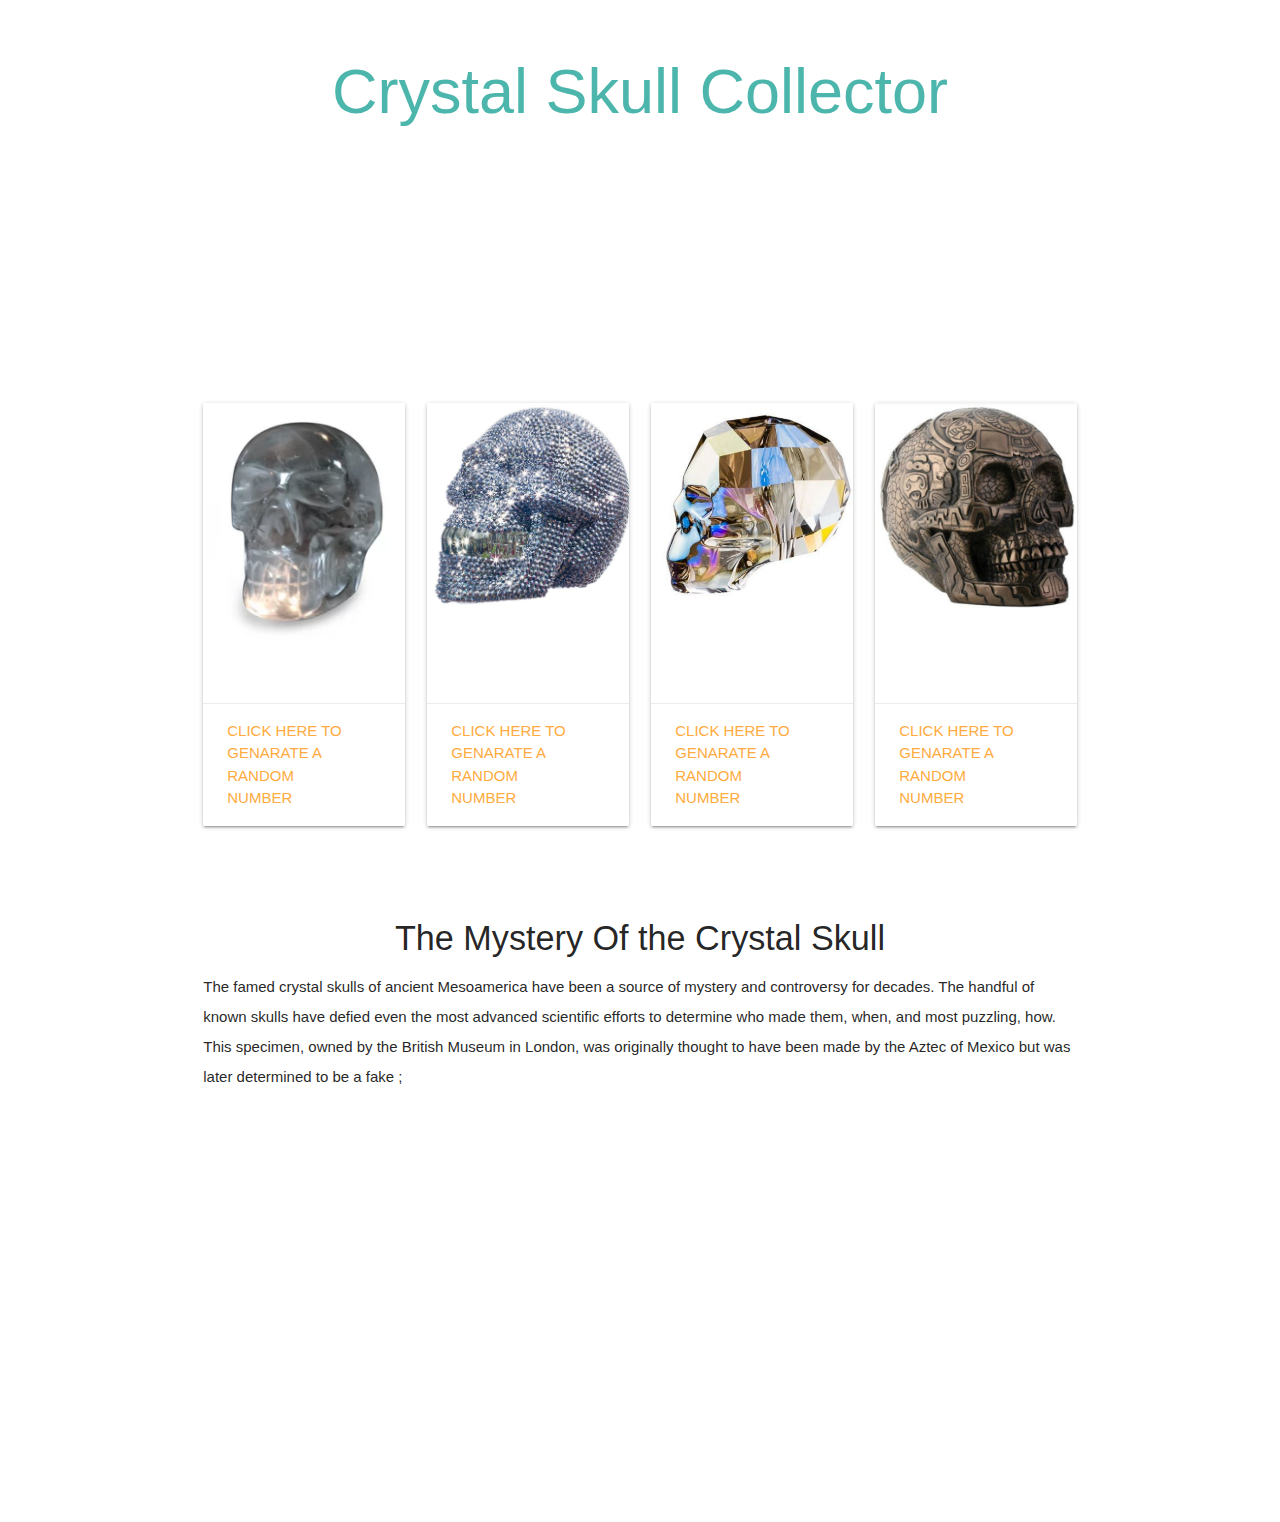
==== index.html @ c77c65ae "moved to folders" ====
<!-- ... -->


    <!DOCTYPE html>
    <html lang="en">
      <head>
        <meta charset="utf-8">
        <meta http-equiv="X-UA-Compatible" content="IE=edge">
        <meta name="viewport" content="width=device-width, initial-scale=1">
        <title>Hang Man Game </title>

        <!-- All the libraries and their tags -->
        <!-- Custom -->
        <link href="assets/css/style.css" rel="stylesheet">
        <!-- CSS Reset -->
        <link href="assets/css/reset.css" rel="stylesheet">

        <!-- CSS  -->
        <link href="https://fonts.googleapis.com/icon?family=Material+Icons" rel="stylesheet">
        <link href="assets/css/materialize.css" type="text/css" rel="stylesheet" media="screen,projection"/>
        <link href="assets/css/style.css" type="text/css" rel="stylesheet" media="screen,projection"/>  
         
        <!-- Bootstrap -->
        <link href="https://stackpath.bootstrapcdn.com/bootstrap/4.1.1/css/bootstrap.min.css" rel="stylesheet" integrity="sha384-WskhaSGFgHYWDcbwN70/dfYBj47jz9qbsMId/iRN3ewGhXQFZCSftd1LZCfmhktB" crossorigin="anonymous">
       
        <!-- Font Awesome Fonts -->
        <link rel="stylesheet" href="https://use.fontawesome.com/releases/v5.0.13/css/all.css" integrity="sha384-DNOHZ68U8hZfKXOrtjWvjxusGo9WQnrNx2sqG0tfsghAvtVlRW3tvkXWZh58N9jp" crossorigin="anonymous">
        <!-- Google fonts-->
        <link href="https://fonts.googleapis.com/css?family=Indie+Flower" rel="stylesheet">
    
      </head>
      <body>


            <div id="index-banner" class="parallax-container">
                <div class="section no-pad-bot">
                  <div class="container">
                    <br><br>
                    <h1 class="header center teal-text text-lighten-2">Crystal Skull Collector </h1>
                    <div class="row center">
                      <div class="header col s12 light">
            
            
                      <h3>
            
                        The mystery surrounding the origin of crystal skulls has drawn supernatural speculation.
            
                        
                      </h3>
            
                      <h6>Many believe these skulls were carved thousands or even tens of thousands of years ago by an ancient Mesoamerican civilization. 
                        Others think they may be relics from the legendary island of Atlantis or proof that extraterrestrials visited the Aztec sometime before the Spanish conquest.</h6>
            
                      </div>
                    </div>
            
                    <br><br>
            
                  </div>
                </div>
                <div class="parallax"><img src="assets/images/background4.jpg" alt="Unsplashed background img 1"></div>
              </div>
            
            
              <div class="container">
                <div class="section">
            
                  <!--   Icon Section   -->
                  <div class="row">
                    <div class="col s12 m3">
                        
                              <div class="card">
                                <div class="card-image">
                                  <img src="assets/images/S1.jpg">
                                  <span class="card-title"> </span>
                                </div>
                              
                                <div class="card-action">
                                  <a href="#">click here to genarate a random number</a>
                                </div>
                              </div>
            
            
                    </div>
            
                    <div class="col s12 m3">
                        
                        <div class="card">
                          <div class="card-image">
                            <img src="assets/images/S2.jpg">
                            <span class="card-title"></span>
                          </div>
                  
                          <div class="card-action">
                            <a href="#">click here to genarate a random number</a>
                          </div>
                        </div>
            
            
              </div>
            
              <div class="col s12 m3">
                        
                  <div class="card">
                    <div class="card-image">
                      <img src="assets/images/S3.jpg">
                      <span class="card-title"> </span>
                    </div>
              
                    <div class="card-action">
                      <a href="#">click here to genarate a random number</a>
                    </div>
                  </div>
            
            
            </div>
            
            
            
            <div class="col s12 m3">
                        
                <div class="card">
                  <div class="card-image">
                    <img src="assets/images/S4.jpg">
                    <span class="card-title">  </span>
                  </div>
            
                  <div class="card-action">
                    <a href="#">click here to genarate a random number</a>
                  </div>
                </div>
            
            
            </div>
            
            
                  </div>
            
                </div>
              </div>
            
            
            
            
              <div class="container">
                <div class="section">
            
                  <div class="row">
                    <div class="col s12 center">
                      <h3><i class="mdi-content-send brown-text"></i></h3>
                      <h4>The Mystery Of the Crystal Skull </h4>
                      <p class="left-align light">The famed crystal skulls of ancient Mesoamerica have been a source of mystery and controversy for decades. 
                        The handful of known skulls have defied even the most advanced scientific efforts to determine who made them, when, and most puzzling, how. 
                        This specimen, owned by the British Museum in London, was originally thought to have been made by the Aztec of Mexico but was later determined to be a fake ;</p>
                    </div>
                  </div>
            
                </div>
              </div>
            
            
              <div class="parallax-container valign-wrapper">
                <div class="section no-pad-bot">
                  <div class="container">
                    <div class="row center">
                      <h5 class="header col s12 light">The search for answers continues.....</h5>
                    </div>
                  </div>
                </div>
                <div class="parallax"><img src="assets/images/background3.jpg" alt="Unsplashed background img 3"></div>
              </div>
            
  
  
    











    
         <!-- jQuery CDN 3.3.1 -->
        <script src="https://code.jquery.com/jquery-3.3.1.js" integrity="sha256-2Kok7MbOyxpgUVvAk/HJ2jigOSYS2auK4Pfzbm7uH60=" crossorigin="anonymous"></script>     
        <script src='assets/javascript/game.js'></script>
        <!--  Scripts-->
        <script src="assets/javascript/materialize.js"></script>
        <script src="assets/javascript/init.js"></script>

      </body>
    </html>
---- assets/css/style.css ----
/* Custom Stylesheet */
/**
 * Use this file to override Materialize files so you can update
 * the core Materialize files in the future
 *
 * Made By MaterializeCSS.com
 */



 nav ul a,
 nav .brand-logo {
   color: #444;
 }
 
 p {
   line-height: 2rem;
 }
 
 .sidenav-trigger {
   color: #26a69a;
 }
 
 .parallax-container {
   min-height: 380px;
   line-height: 0;
   height: auto;
   color: rgba(255,255,255,.9);
 }
   .parallax-container .section {
     width: 100%;
   }
 
 @media only screen and (max-width : 992px) {
   .parallax-container .section {
     position: absolute;
     top: 40%;
   }
   #index-banner .section {
     top: 10%;
   }
 }
 
 @media only screen and (max-width : 600px) {
   #index-banner .section {
     top: 0;
   }
 }
 
 .icon-block {
   padding: 0 15px;
 }
 .icon-block .material-icons {
   font-size: inherit;
 }
 
 footer.page-footer {
   margin: 0;
 }
 
 /* Adding CSS to make sure all image are of same size */
 
 .card-image {
 
  height: 300px;
   
 }
---- assets/css/style.css ----
/* Custom Stylesheet */
/**
 * Use this file to override Materialize files so you can update
 * the core Materialize files in the future
 *
 * Made By MaterializeCSS.com
 */



 nav ul a,
 nav .brand-logo {
   color: #444;
 }
 
 p {
   line-height: 2rem;
 }
 
 .sidenav-trigger {
   color: #26a69a;
 }
 
 .parallax-container {
   min-height: 380px;
   line-height: 0;
   height: auto;
   color: rgba(255,255,255,.9);
 }
   .parallax-container .section {
     width: 100%;
   }
 
 @media only screen and (max-width : 992px) {
   .parallax-container .section {
     position: absolute;
     top: 40%;
   }
   #index-banner .section {
     top: 10%;
   }
 }
 
 @media only screen and (max-width : 600px) {
   #index-banner .section {
     top: 0;
   }
 }
 
 .icon-block {
   padding: 0 15px;
 }
 .icon-block .material-icons {
   font-size: inherit;
 }
 
 footer.page-footer {
   margin: 0;
 }
 
 /* Adding CSS to make sure all image are of same size */
 
 .card-image {
 
  height: 300px;
   
 }
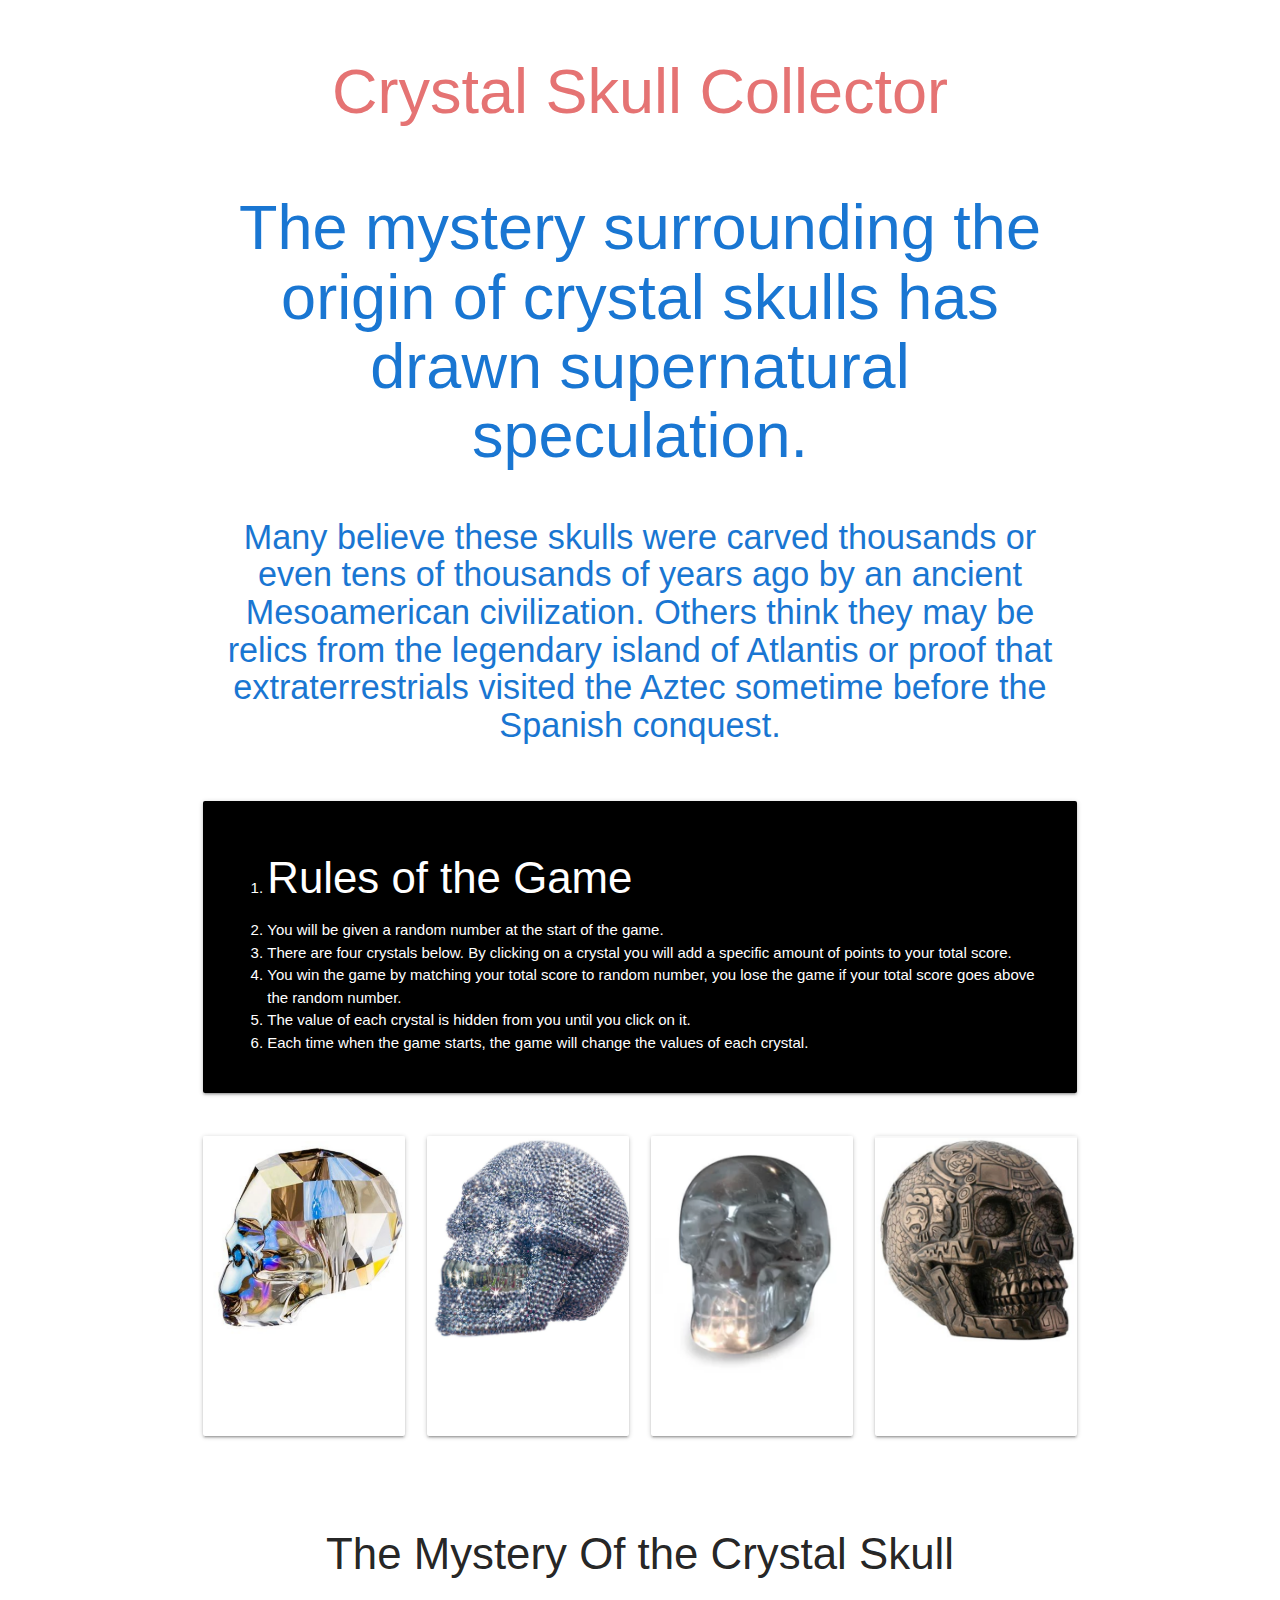
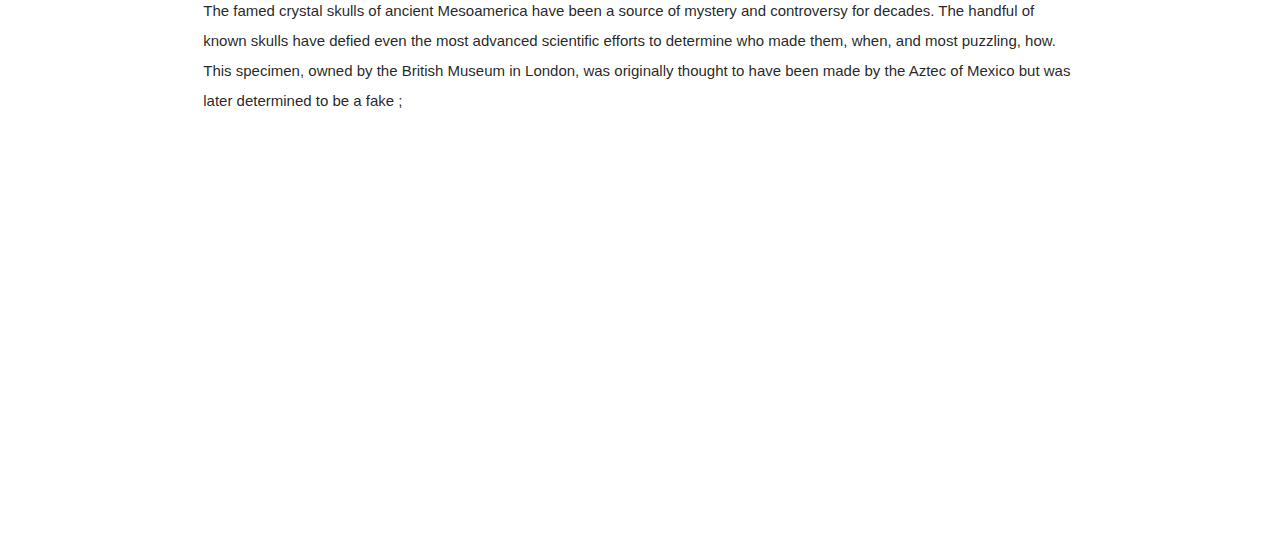
==== commit 43c506fc: "commit" ====
--- a/index.html
+++ b/index.html
@@ -7,7 +7,7 @@
         <meta charset="utf-8">
         <meta http-equiv="X-UA-Compatible" content="IE=edge">
         <meta name="viewport" content="width=device-width, initial-scale=1">
-        <title>Hang Man Game </title>
+        <title>Crystal Collector Game </title>
 
         <!-- All the libraries and their tags -->
         <!-- Custom -->
@@ -36,20 +36,23 @@
                 <div class="section no-pad-bot">
                   <div class="container">
                     <br><br>
-                    <h1 class="header center teal-text text-lighten-2">Crystal Skull Collector </h1>
+                    <h1 class="header center red-text text-lighten-2">Crystal Skull Collector </h1>
                     <div class="row center">
-                      <div class="header col s12 light">
-            
-            
-                      <h3>
+                      <div class="header col s12 blue-text text-darken-2">
+            
+            
+                      <h1>
             
                         The mystery surrounding the origin of crystal skulls has drawn supernatural speculation.
             
                         
-                      </h3>
-            
-                      <h6>Many believe these skulls were carved thousands or even tens of thousands of years ago by an ancient Mesoamerican civilization. 
-                        Others think they may be relics from the legendary island of Atlantis or proof that extraterrestrials visited the Aztec sometime before the Spanish conquest.</h6>
+                      </h1>
+
+                      <br><br>
+            
+                      <h4>Many believe these skulls were carved thousands or even tens of thousands of years ago by an ancient Mesoamerican civilization. 
+                        Others think they may be relics from the legendary island of Atlantis or proof that extraterrestrials visited the Aztec sometime before the Spanish conquest.
+                      </h4>
             
                       </div>
                     </div>
@@ -64,20 +67,52 @@
             
               <div class="container">
                 <div class="section">
-            
-                  <!--   Icon Section   -->
+
+
+                  <!-- Rules section -->
+
+                  <div class="row">
+
+                      <div class="col s12 m12">
+
+                          <div class="card-panel black">
+                              <span class="white-text">
+
+                                <ol>
+
+                                  <li><h3>Rules of the Game</h3></li>
+                                
+                                  <li>You will be given a random number at the start of the game.</li>
+
+                                  <li>There are four crystals below. By clicking on a crystal you will add a specific amount of points to your total score.</li>
+                                  
+                                  <li>You win the game by matching your total score to random number, you lose the game if your total score goes above the random number.</li>
+
+                                  
+                                  <li>The value of each crystal is hidden from you until you click on it.</li>
+                                  
+                                  <li>Each time when the game starts, the game will change the values of each crystal.</li>
+
+                                  </ol>
+
+                              </span>
+                            </div>
+
+                      </div>
+
+                  </div>
+            
+                  <!--   Crystal Class  Section   -->
                   <div class="row">
                     <div class="col s12 m3">
                         
                               <div class="card">
                                 <div class="card-image">
-                                  <img src="assets/images/S1.jpg">
+                                  <img src="assets/images/S3.jpg">
                                   <span class="card-title"> </span>
                                 </div>
                               
-                                <div class="card-action">
-                                  <a href="#">click here to genarate a random number</a>
-                                </div>
+                               
                               </div>
             
             
@@ -91,9 +126,7 @@
                             <span class="card-title"></span>
                           </div>
                   
-                          <div class="card-action">
-                            <a href="#">click here to genarate a random number</a>
-                          </div>
+                         
                         </div>
             
             
@@ -103,13 +136,11 @@
                         
                   <div class="card">
                     <div class="card-image">
-                      <img src="assets/images/S3.jpg">
+                      <img src="assets/images/S1.jpg">
                       <span class="card-title"> </span>
                     </div>
               
-                    <div class="card-action">
-                      <a href="#">click here to genarate a random number</a>
-                    </div>
+                    
                   </div>
             
             
@@ -125,9 +156,7 @@
                     <span class="card-title">  </span>
                   </div>
             
-                  <div class="card-action">
-                    <a href="#">click here to genarate a random number</a>
-                  </div>
+                 
                 </div>
             
             
@@ -136,8 +165,8 @@
             
                   </div>
             
-                </div>
-              </div>
+            </div>
+        </div>
             
             
             
@@ -148,7 +177,7 @@
                   <div class="row">
                     <div class="col s12 center">
                       <h3><i class="mdi-content-send brown-text"></i></h3>
-                      <h4>The Mystery Of the Crystal Skull </h4>
+                      <h3>The Mystery Of the Crystal Skull </h3>
                       <p class="left-align light">The famed crystal skulls of ancient Mesoamerica have been a source of mystery and controversy for decades. 
                         The handful of known skulls have defied even the most advanced scientific efforts to determine who made them, when, and most puzzling, how. 
                         This specimen, owned by the British Museum in London, was originally thought to have been made by the Aztec of Mexico but was later determined to be a fake ;</p>
--- a/assets/css/style.css
+++ b/assets/css/style.css
@@ -12,13 +12,17 @@
  nav .brand-logo {
    color: #444;
  }
- 
+ .card {
+
+  border: #444;
+ }
+
  p {
    line-height: 2rem;
  }
  
  .sidenav-trigger {
-   color: #26a69a;
+   color: #ff3300;
  }
  
  .parallax-container {
--- a/assets/css/style.css
+++ b/assets/css/style.css
@@ -12,13 +12,17 @@
  nav .brand-logo {
    color: #444;
  }
- 
+ .card {
+
+  border: #444;
+ }
+
  p {
    line-height: 2rem;
  }
  
  .sidenav-trigger {
-   color: #26a69a;
+   color: #ff3300;
  }
  
  .parallax-container {
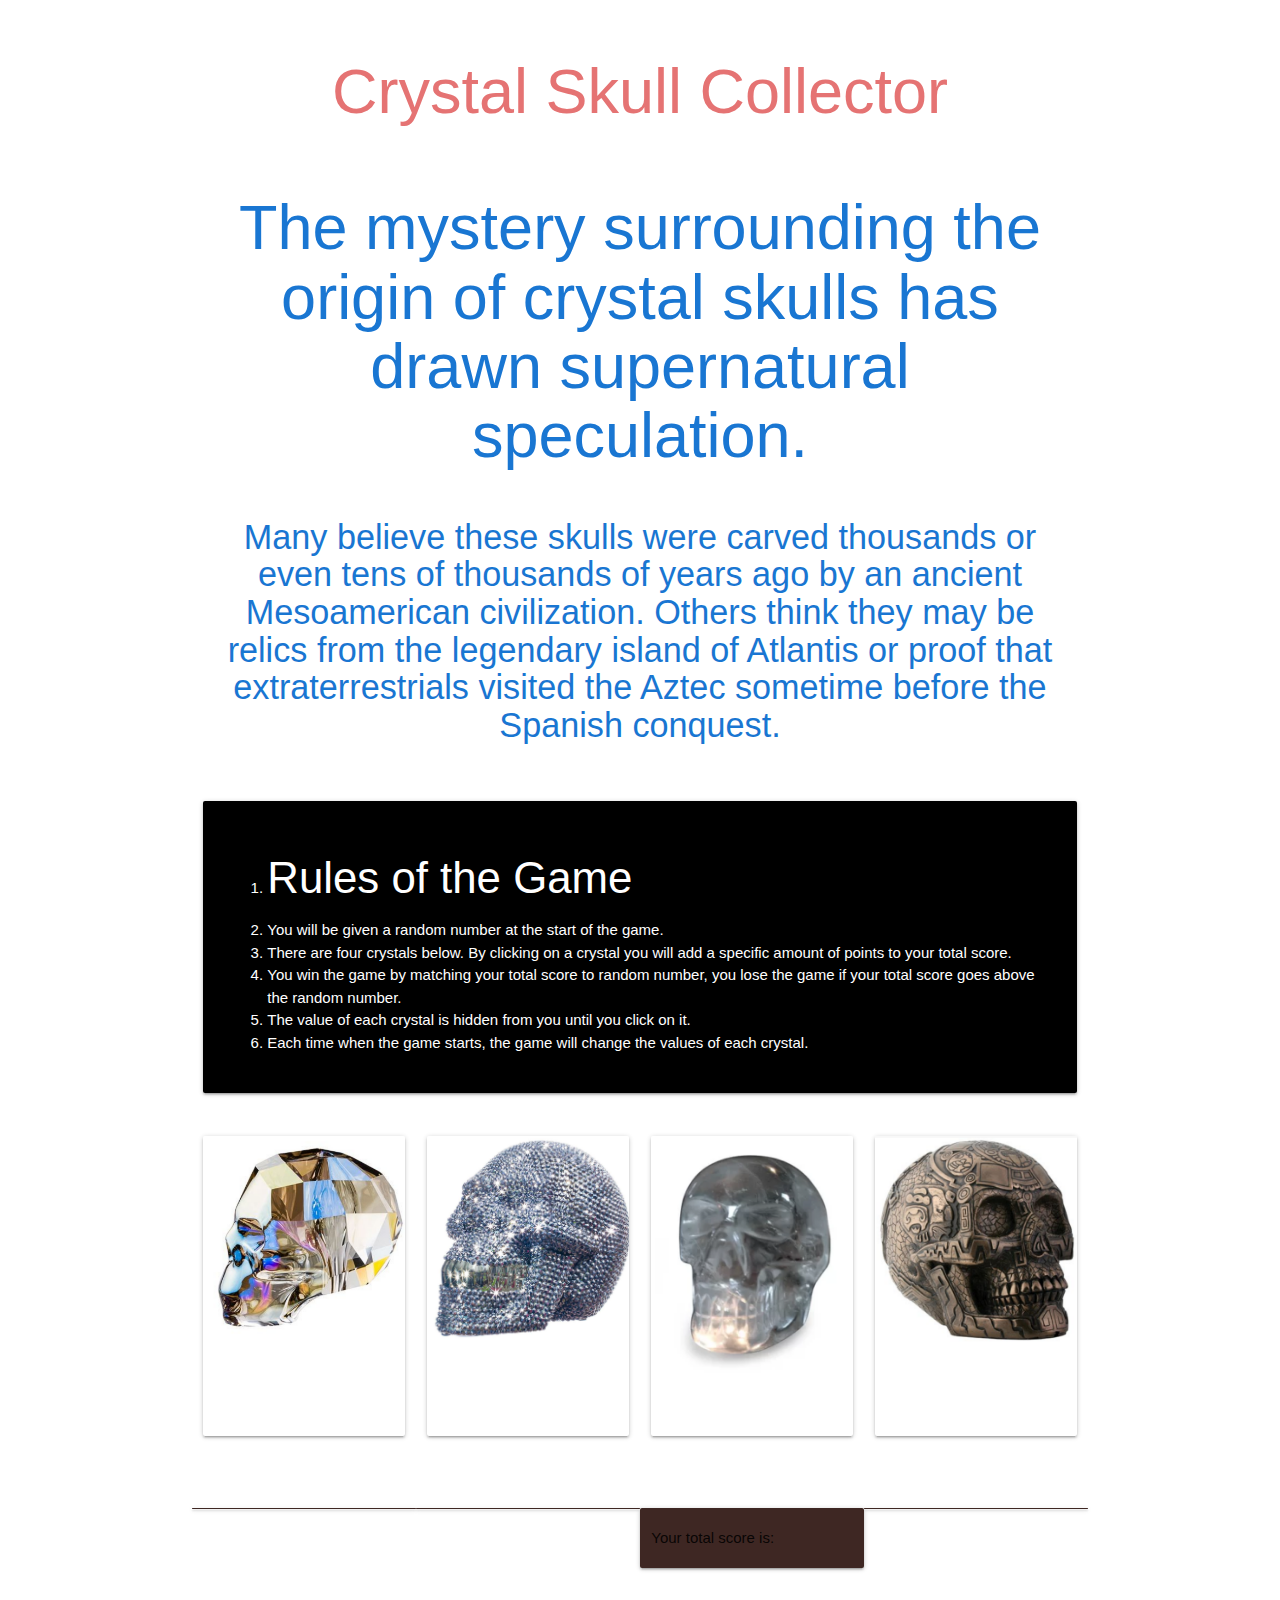
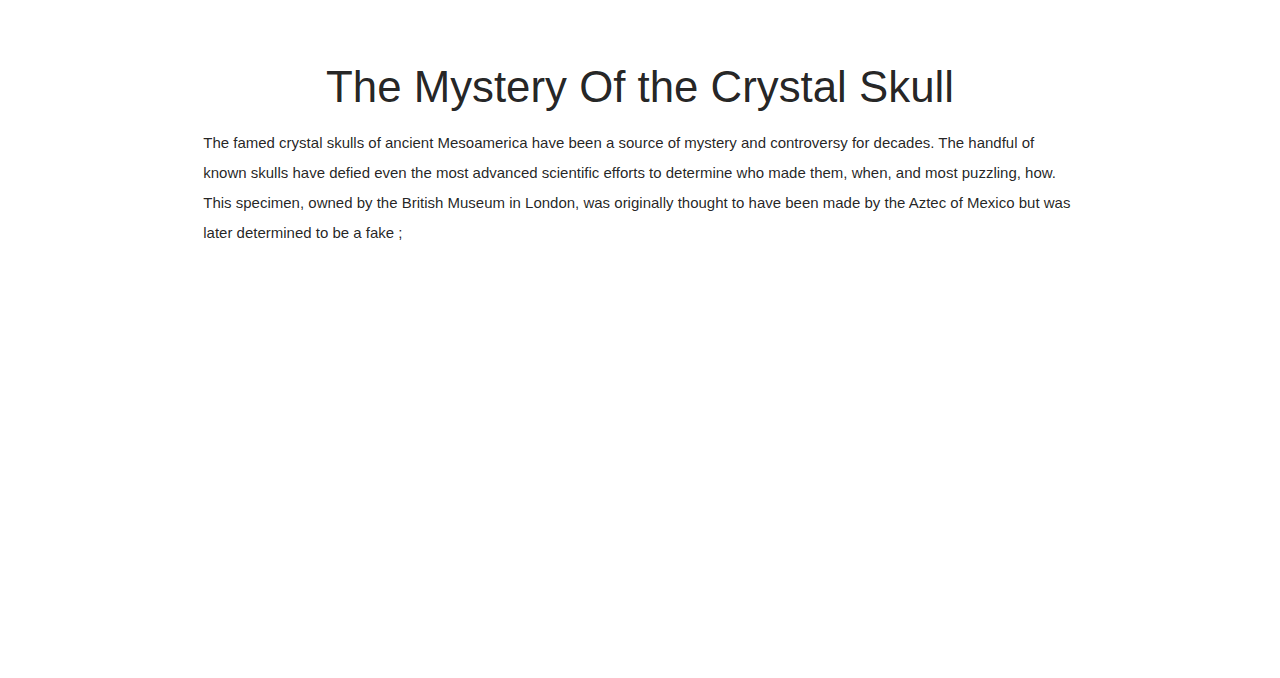
==== commit ff98aa0b: "WIP" ====
--- a/index.html
+++ b/index.html
@@ -163,12 +163,39 @@
             </div>
             
             
-                  </div>
+            </div>
             
             </div>
         </div>
             
-            
+           
+        <div class="container">
+          <div class="section">
+      
+            <div class="row">
+              <div class="col s12 m3 target-number card-panel brown darken-4 text-white">
+              </div>
+           
+              <div class="col s12 m3 win-lose-counter card-panel brown darken-4 text-white">
+              </div>
+
+              <div class="col s12 m3 total-score card-panel brown darken-4 text-white">
+                <p>
+                  Your total score is:
+                </p>
+              </div>
+
+              <div class="col s12 m3 score-number card-panel brown darken-4 text-white">
+              </div>
+              
+
+            </div>
+      
+          </div>
+        </div>
+
+
+
             
             
               <div class="container">
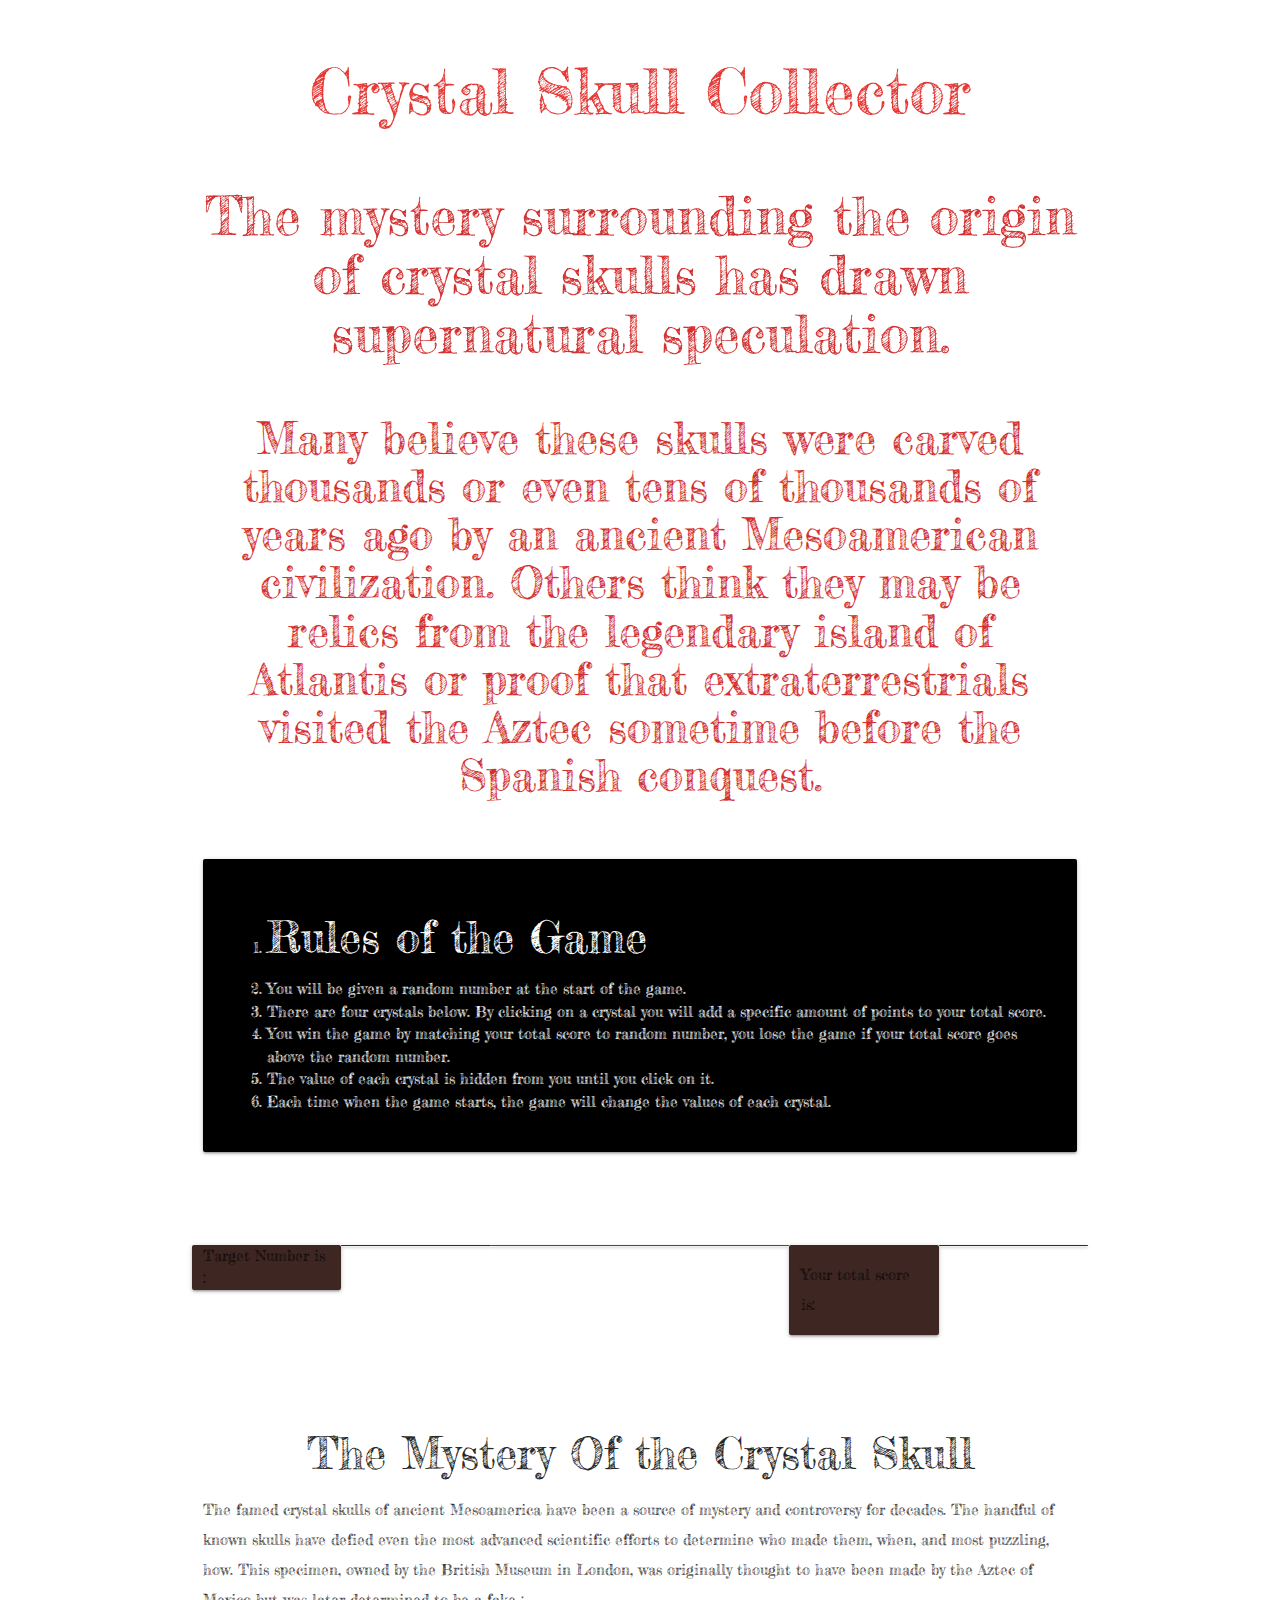
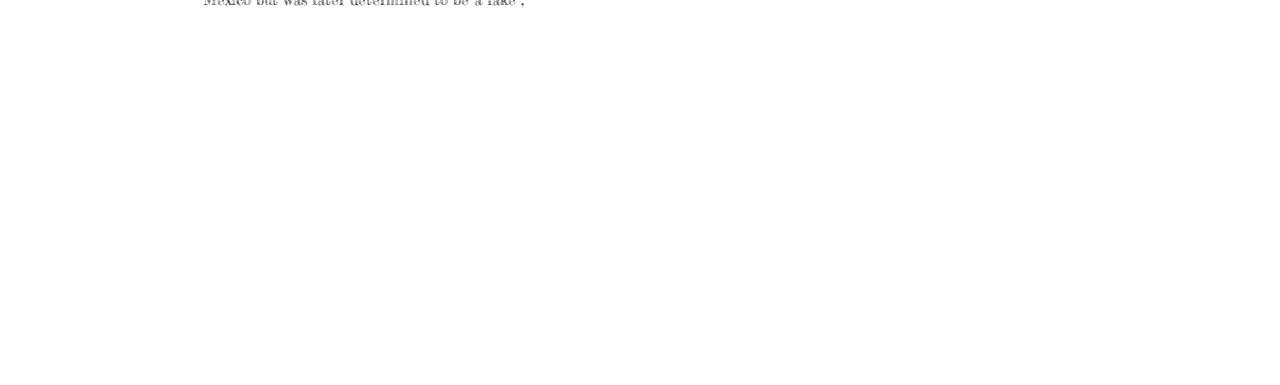
==== commit 80509d52: "DONE" ====
--- a/index.html
+++ b/index.html
@@ -26,7 +26,7 @@
         <!-- Font Awesome Fonts -->
         <link rel="stylesheet" href="https://use.fontawesome.com/releases/v5.0.13/css/all.css" integrity="sha384-DNOHZ68U8hZfKXOrtjWvjxusGo9WQnrNx2sqG0tfsghAvtVlRW3tvkXWZh58N9jp" crossorigin="anonymous">
         <!-- Google fonts-->
-        <link href="https://fonts.googleapis.com/css?family=Indie+Flower" rel="stylesheet">
+        <link href="https://fonts.googleapis.com/css?family=Fredericka+the+Great" rel="stylesheet">
     
       </head>
       <body>
@@ -36,23 +36,23 @@
                 <div class="section no-pad-bot">
                   <div class="container">
                     <br><br>
-                    <h1 class="header center red-text text-lighten-2">Crystal Skull Collector </h1>
+                    <h1 class="header center red-text text-darken-1">Crystal Skull Collector </h1>
                     <div class="row center">
-                      <div class="header col s12 blue-text text-darken-2">
+                      <div class="header col s12 red-text text-darken-2">
             
             
-                      <h1>
+                      <h2>
             
                         The mystery surrounding the origin of crystal skulls has drawn supernatural speculation.
             
                         
-                      </h1>
+                      </h2>
 
                       <br><br>
             
-                      <h4>Many believe these skulls were carved thousands or even tens of thousands of years ago by an ancient Mesoamerican civilization. 
+                      <h3>Many believe these skulls were carved thousands or even tens of thousands of years ago by an ancient Mesoamerican civilization. 
                         Others think they may be relics from the legendary island of Atlantis or proof that extraterrestrials visited the Aztec sometime before the Spanish conquest.
-                      </h4>
+                      </h3>
             
                       </div>
                     </div>
@@ -61,7 +61,7 @@
             
                   </div>
                 </div>
-                <div class="parallax"><img src="assets/images/background4.jpg" alt="Unsplashed background img 1"></div>
+                <div class="parallax responsive-img"><img src="assets/images/1.jpg" alt="Unsplashed background img 1"></div>
               </div>
             
             
@@ -101,103 +101,36 @@
                       </div>
 
                   </div>
-            
-                  <!--   Crystal Class  Section   -->
-                  <div class="row">
-                    <div class="col s12 m3">
-                        
-                              <div class="card">
-                                <div class="card-image">
-                                  <img src="assets/images/S3.jpg">
-                                  <span class="card-title"> </span>
-                                </div>
-                              
-                               
-                              </div>
-            
-            
-                    </div>
-            
-                    <div class="col s12 m3">
-                        
-                        <div class="card">
-                          <div class="card-image">
-                            <img src="assets/images/S2.jpg">
-                            <span class="card-title"></span>
-                          </div>
-                  
-                         
-                        </div>
-            
-            
-              </div>
-            
-              <div class="col s12 m3">
-                        
-                  <div class="card">
-                    <div class="card-image">
-                      <img src="assets/images/S1.jpg">
-                      <span class="card-title"> </span>
-                    </div>
-              
-                    
-                  </div>
-            
-            
-            </div>
-            
-            
-            
-            <div class="col s12 m3">
-                        
-                <div class="card">
-                  <div class="card-image">
-                    <img src="assets/images/S4.jpg">
-                    <span class="card-title">  </span>
-                  </div>
-            
-                 
+
                 </div>
-            
-            
-            </div>
-            
-            
-            </div>
-            
-            </div>
-        </div>
-            
-           
-        <div class="container">
-          <div class="section">
-      
-            <div class="row">
-              <div class="col s12 m3 target-number card-panel brown darken-4 text-white">
-              </div>
-           
-              <div class="col s12 m3 win-lose-counter card-panel brown darken-4 text-white">
               </div>
 
-              <div class="col s12 m3 total-score card-panel brown darken-4 text-white">
-                <p>
-                  Your total score is:
-                </p>
-              </div>
+          <div class="container">
+            <div class="section">            
+              <div class="row">
+                        <!--   Crystal Class  Section   -->
+                      
+                            <div class="cards"></div>
+                          </div>
+                        <!--   Score display Section   -->
+              <div class="row">   
+                      <div class="col s2 target-text card-panel brown darken-4 text-white">Target Number is :</div>     
+                      <div class="col s2 target-number card-panel brown darken-4 text-white"></div>
+                      <div class="col s4 win-lose-counter card-panel red darken-4 text-white"></div> 
+                      <div class="col s2 total-score card-panel brown darken-4 text-white">
+                          <p>
+                            Your total score is:
+                            </p>
+                      </div>       
+                      <div class="col s2 score-number card-panel brown darken-4 text-white"></div>
+                      </div>
+                    </div>
+              </div>    
+            
+              
+            
+        
 
-              <div class="col s12 m3 score-number card-panel brown darken-4 text-white">
-              </div>
-              
-
-            </div>
-      
-          </div>
-        </div>
-
-
-
-            
-            
               <div class="container">
                 <div class="section">
             
@@ -213,6 +146,7 @@
             
                 </div>
               </div>
+           
             
             
               <div class="parallax-container valign-wrapper">
--- a/assets/css/style.css
+++ b/assets/css/style.css
@@ -7,18 +7,21 @@
  */
 
 
+ .container {
+
+  font-family: 'Fredericka the Great', cursive;
+ }
 
  nav ul a,
  nav .brand-logo {
    color: #444;
+   font-family: 'Fredericka the Great', cursive;
  }
- .card {
 
-  border: #444;
- }
 
  p {
    line-height: 2rem;
+   font-family: 'Fredericka the Great', cursive;
  }
  
  .sidenav-trigger {
@@ -26,7 +29,7 @@
  }
  
  .parallax-container {
-   min-height: 380px;
+   min-height: 320px;
    line-height: 0;
    height: auto;
    color: rgba(255,255,255,.9);
@@ -64,9 +67,8 @@
  
  /* Adding CSS to make sure all image are of same size */
  
- .card-image {
+ .card {
  
-  height: 300px;
    
  }
  
--- a/assets/css/style.css
+++ b/assets/css/style.css
@@ -7,18 +7,21 @@
  */
 
 
+ .container {
+
+  font-family: 'Fredericka the Great', cursive;
+ }
 
  nav ul a,
  nav .brand-logo {
    color: #444;
+   font-family: 'Fredericka the Great', cursive;
  }
- .card {
 
-  border: #444;
- }
 
  p {
    line-height: 2rem;
+   font-family: 'Fredericka the Great', cursive;
  }
  
  .sidenav-trigger {
@@ -26,7 +29,7 @@
  }
  
  .parallax-container {
-   min-height: 380px;
+   min-height: 320px;
    line-height: 0;
    height: auto;
    color: rgba(255,255,255,.9);
@@ -64,9 +67,8 @@
  
  /* Adding CSS to make sure all image are of same size */
  
- .card-image {
+ .card {
  
-  height: 300px;
    
  }
  
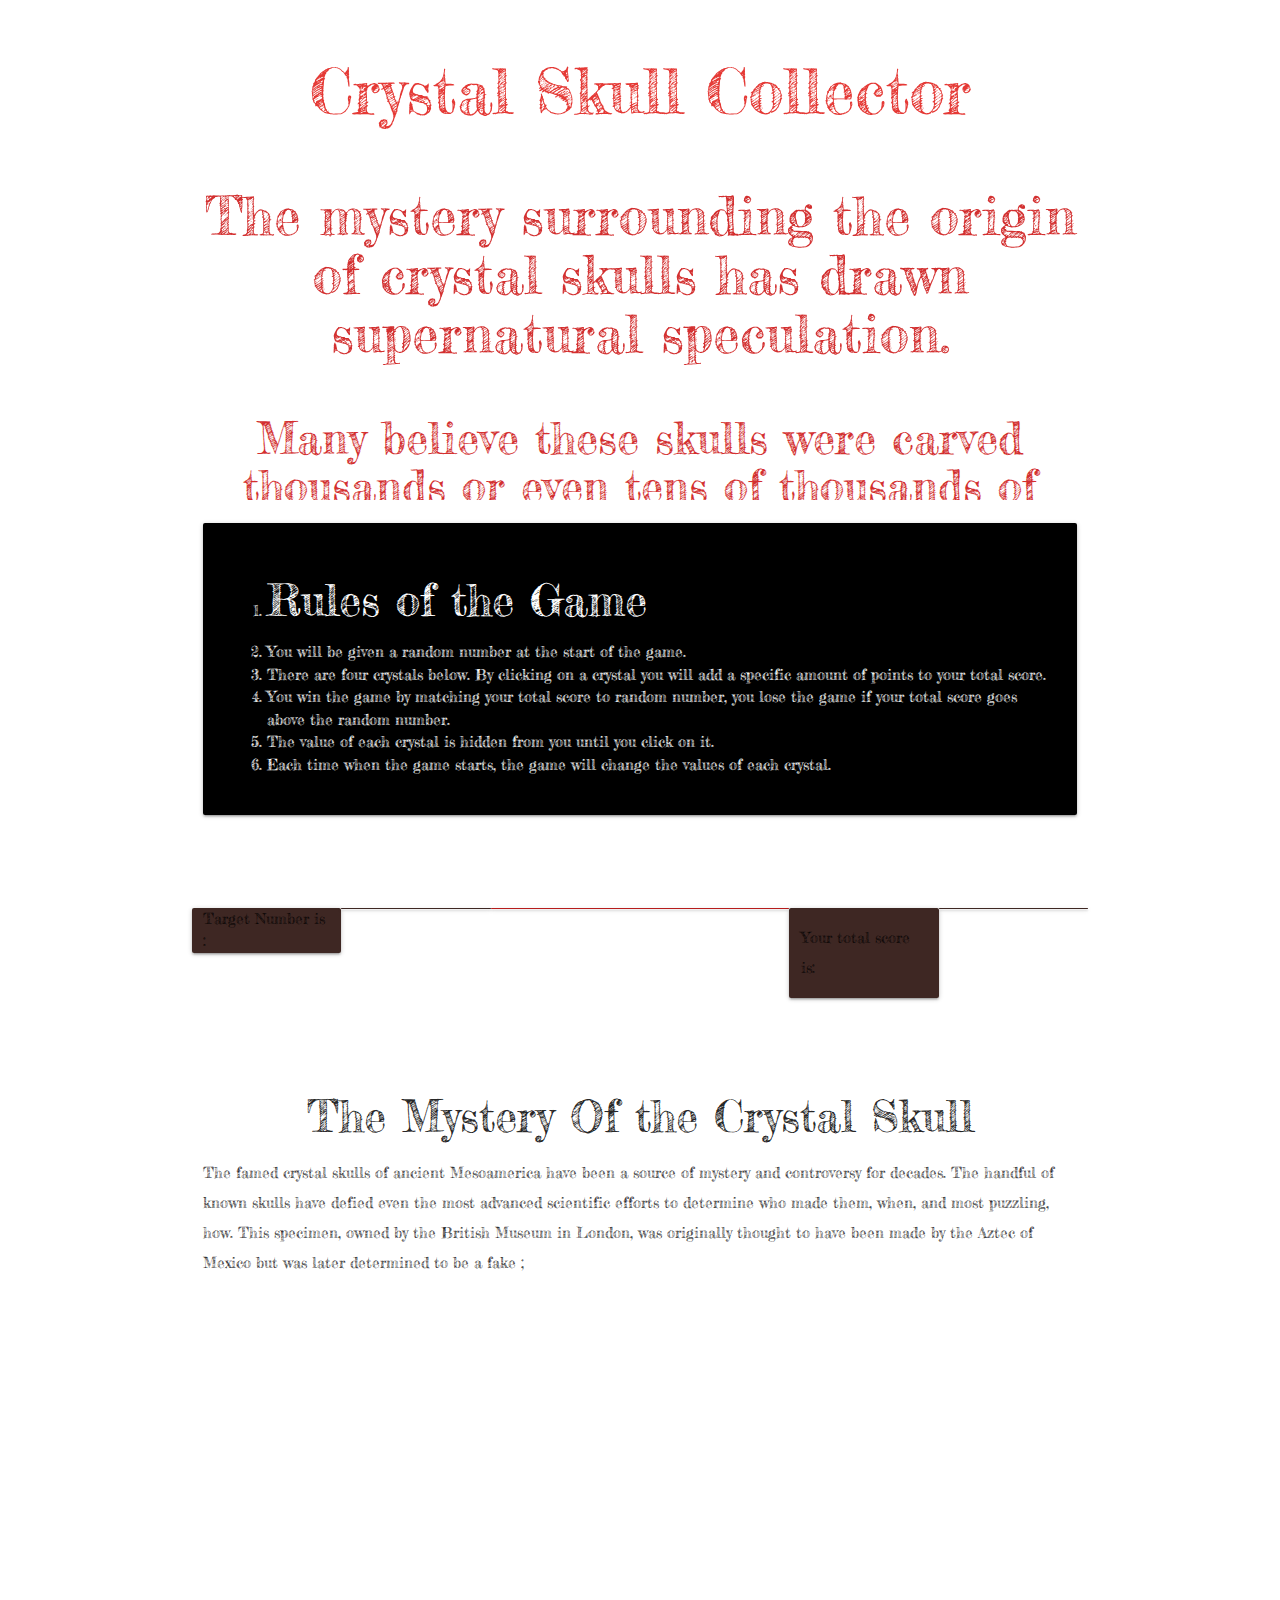
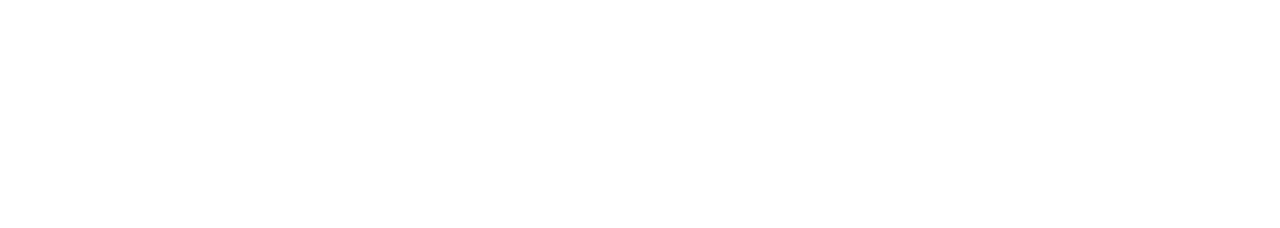
==== commit 38123f26: "added some lessons learnt" ====
--- a/index.html
+++ b/index.html
@@ -10,19 +10,14 @@
         <title>Crystal Collector Game </title>
 
         <!-- All the libraries and their tags -->
+         <!-- CSS Reset -->
+         <link href="assets/css/reset.css" rel="stylesheet">
         <!-- Custom -->
-        <link href="assets/css/style.css" rel="stylesheet">
-        <!-- CSS Reset -->
-        <link href="assets/css/reset.css" rel="stylesheet">
-
-        <!-- CSS  -->
-        <link href="https://fonts.googleapis.com/icon?family=Material+Icons" rel="stylesheet">
-        <link href="assets/css/materialize.css" type="text/css" rel="stylesheet" media="screen,projection"/>
-        <link href="assets/css/style.css" type="text/css" rel="stylesheet" media="screen,projection"/>  
-         
+        <link href="assets/css/style.css" type="text/css" rel="stylesheet" media="screen,projection"/> 
+        <!-- CSS Materialize -->      
+        <link href="assets/css/materialize.css" type="text/css" rel="stylesheet" media="screen,projection"/>        
         <!-- Bootstrap -->
-        <link href="https://stackpath.bootstrapcdn.com/bootstrap/4.1.1/css/bootstrap.min.css" rel="stylesheet" integrity="sha384-WskhaSGFgHYWDcbwN70/dfYBj47jz9qbsMId/iRN3ewGhXQFZCSftd1LZCfmhktB" crossorigin="anonymous">
-       
+         <link href="https://stackpath.bootstrapcdn.com/bootstrap/4.1.1/css/bootstrap.min.css" rel="stylesheet" integrity="sha384-WskhaSGFgHYWDcbwN70/dfYBj47jz9qbsMId/iRN3ewGhXQFZCSftd1LZCfmhktB" crossorigin="anonymous">      
         <!-- Font Awesome Fonts -->
         <link rel="stylesheet" href="https://use.fontawesome.com/releases/v5.0.13/css/all.css" integrity="sha384-DNOHZ68U8hZfKXOrtjWvjxusGo9WQnrNx2sqG0tfsghAvtVlRW3tvkXWZh58N9jp" crossorigin="anonymous">
         <!-- Google fonts-->
@@ -30,89 +25,56 @@
     
       </head>
       <body>
-
-
             <div id="index-banner" class="parallax-container">
                 <div class="section no-pad-bot">
                   <div class="container">
                     <br><br>
                     <h1 class="header center red-text text-darken-1">Crystal Skull Collector </h1>
                     <div class="row center">
-                      <div class="header col s12 red-text text-darken-2">
-            
-            
+                      <div class="header col s12 red-text text-darken-2">           
                       <h2>
-            
                         The mystery surrounding the origin of crystal skulls has drawn supernatural speculation.
-            
-                        
                       </h2>
-
                       <br><br>
-            
                       <h3>Many believe these skulls were carved thousands or even tens of thousands of years ago by an ancient Mesoamerican civilization. 
                         Others think they may be relics from the legendary island of Atlantis or proof that extraterrestrials visited the Aztec sometime before the Spanish conquest.
                       </h3>
-            
-                      </div>
-                    </div>
-            
-                    <br><br>
-            
+                       </div>
+                    </div>           
+                    <br><br>           
                   </div>
                 </div>
-                <div class="parallax responsive-img"><img src="assets/images/1.jpg" alt="Unsplashed background img 1"></div>
-              </div>
-            
-            
-              <div class="container">
-                <div class="section">
-
-
-                  <!-- Rules section -->
-
+                  <div class="parallax responsive-img"><img src="assets/images/1.jpg" alt="Unsplashed background img 1"></div>
+            </div>
+            <div class="container">
+              <div class="section">
+              <!-- Rules section -->
                   <div class="row">
-
                       <div class="col s12 m12">
-
                           <div class="card-panel black">
                               <span class="white-text">
-
                                 <ol>
-
-                                  <li><h3>Rules of the Game</h3></li>
-                                
+                                  <li><h3>Rules of the Game</h3></li>                               
                                   <li>You will be given a random number at the start of the game.</li>
-
-                                  <li>There are four crystals below. By clicking on a crystal you will add a specific amount of points to your total score.</li>
-                                  
-                                  <li>You win the game by matching your total score to random number, you lose the game if your total score goes above the random number.</li>
-
-                                  
+                                 <li>There are four crystals below. By clicking on a crystal you will add a specific amount of points to your total score.</li>
+                                  <li>You win the game by matching your total score to random number, you lose the game if your total score goes above the random number.</li> 
                                   <li>The value of each crystal is hidden from you until you click on it.</li>
-                                  
                                   <li>Each time when the game starts, the game will change the values of each crystal.</li>
-
-                                  </ol>
-
+                                </ol>
                               </span>
                             </div>
-
                       </div>
-
                   </div>
-
-                </div>
               </div>
+            </div>
 
           <div class="container">
             <div class="section">            
               <div class="row">
-                        <!--   Crystal Class  Section   -->
-                      
-                            <div class="cards"></div>
-                          </div>
-                        <!--   Score display Section   -->
+              <!--   Crystal Class  Section   -->
+                    <div class="cards"></div>
+              </div>
+               <!--   Score display Section   -->
               <div class="row">   
                       <div class="col s2 target-text card-panel brown darken-4 text-white">Target Number is :</div>     
                       <div class="col s2 target-number card-panel brown darken-4 text-white"></div>
@@ -120,35 +82,26 @@
                       <div class="col s2 total-score card-panel brown darken-4 text-white">
                           <p>
                             Your total score is:
-                            </p>
+                          </p>
                       </div>       
                       <div class="col s2 score-number card-panel brown darken-4 text-white"></div>
-                      </div>
-                    </div>
-              </div>    
-            
-              
-            
-        
-
-              <div class="container">
-                <div class="section">
-            
-                  <div class="row">
-                    <div class="col s12 center">
+              </div>
+            </div>
+          </div>    
+          <div class="container">
+            <div class="section">      
+              <div class="row">
+                  <div class="col s12 center">
                       <h3><i class="mdi-content-send brown-text"></i></h3>
                       <h3>The Mystery Of the Crystal Skull </h3>
                       <p class="left-align light">The famed crystal skulls of ancient Mesoamerica have been a source of mystery and controversy for decades. 
                         The handful of known skulls have defied even the most advanced scientific efforts to determine who made them, when, and most puzzling, how. 
                         This specimen, owned by the British Museum in London, was originally thought to have been made by the Aztec of Mexico but was later determined to be a fake ;</p>
-                    </div>
                   </div>
-            
-                </div>
-              </div>
-           
-            
-            
+                </div>      
+            </div>
+          </div>
+
               <div class="parallax-container valign-wrapper">
                 <div class="section no-pad-bot">
                   <div class="container">
@@ -160,22 +113,7 @@
                 <div class="parallax"><img src="assets/images/background3.jpg" alt="Unsplashed background img 3"></div>
               </div>
             
-  
-  
-    
-
-
-
-
-
-
-
-
-
-
-
-    
-         <!-- jQuery CDN 3.3.1 -->
+        <!-- jQuery CDN 3.3.1 -->
         <script src="https://code.jquery.com/jquery-3.3.1.js" integrity="sha256-2Kok7MbOyxpgUVvAk/HJ2jigOSYS2auK4Pfzbm7uH60=" crossorigin="anonymous"></script>     
         <script src='assets/javascript/game.js'></script>
         <!--  Scripts-->
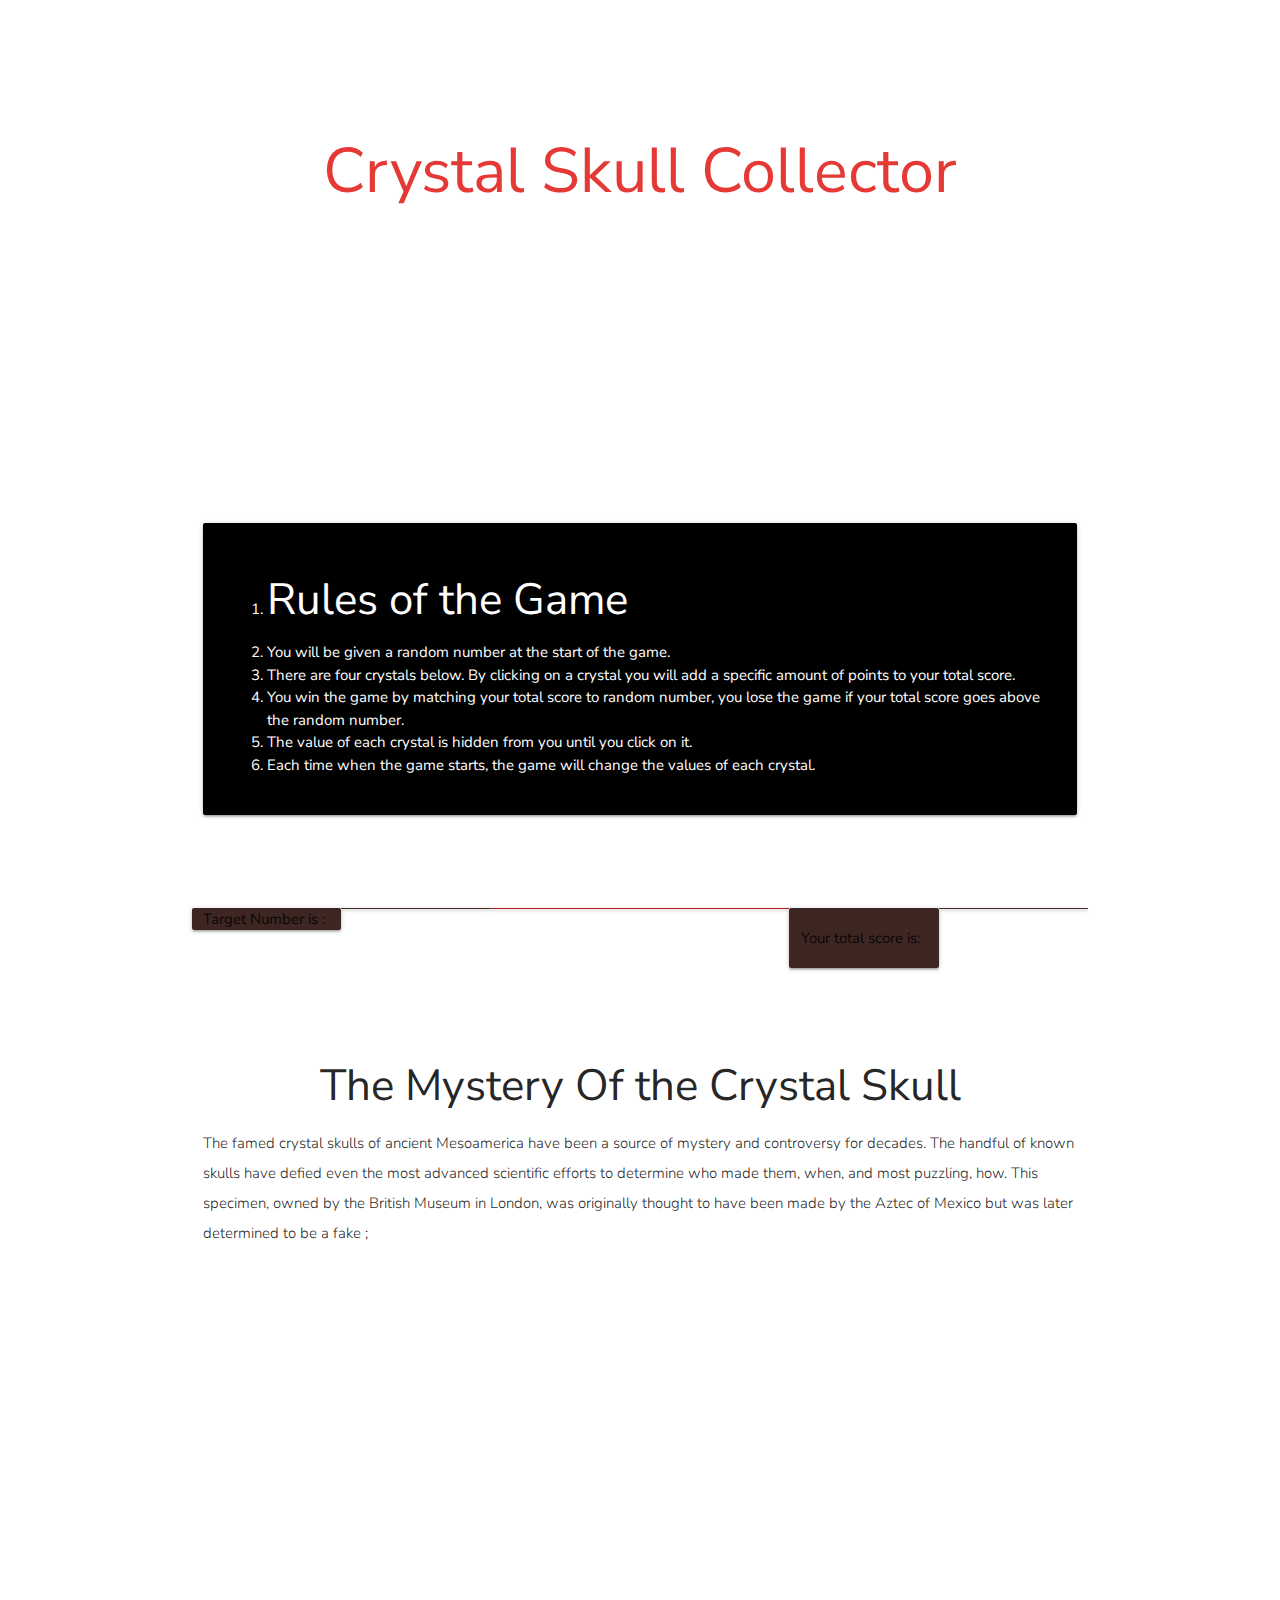
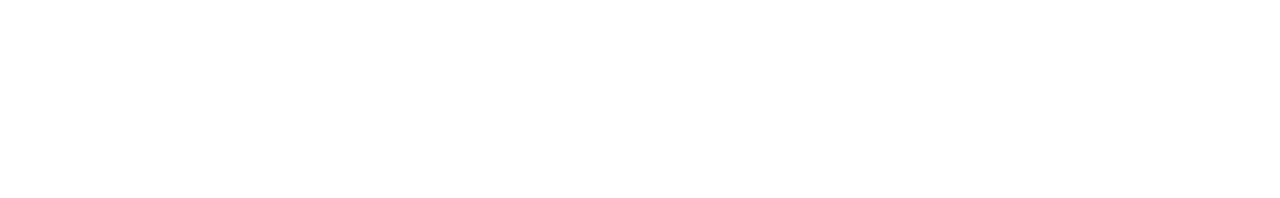
==== commit 5859943d: "Font changes" ====
--- a/index.html
+++ b/index.html
@@ -21,30 +21,29 @@
         <!-- Font Awesome Fonts -->
         <link rel="stylesheet" href="https://use.fontawesome.com/releases/v5.0.13/css/all.css" integrity="sha384-DNOHZ68U8hZfKXOrtjWvjxusGo9WQnrNx2sqG0tfsghAvtVlRW3tvkXWZh58N9jp" crossorigin="anonymous">
         <!-- Google fonts-->
-        <link href="https://fonts.googleapis.com/css?family=Fredericka+the+Great" rel="stylesheet">
+        <link href="https://fonts.googleapis.com/css?family=Nunito+Sans" rel="stylesheet">
     
       </head>
       <body>
             <div id="index-banner" class="parallax-container">
                 <div class="section no-pad-bot">
-                  <div class="container">
-                    <br><br>
+                  <div class="container">                   
                     <h1 class="header center red-text text-darken-1">Crystal Skull Collector </h1>
                     <div class="row center">
-                      <div class="header col s12 red-text text-darken-2">           
-                      <h2>
+                      <div class="header col s12 white-text text-darken-2">           
+                      <h2><strong>
                         The mystery surrounding the origin of crystal skulls has drawn supernatural speculation.
+                      </strong></h2>
+                     
+                      <h2>Many believe these skulls were carved thousands or even tens of thousands of years ago by an ancient Mesoamerican civilization. 
+                        Others think they may be relics from the legendary island of Atlantis or proof that extraterrestrials visited the Aztec sometime before the Spanish conquest.
                       </h2>
-                      <br><br>
-                      <h3>Many believe these skulls were carved thousands or even tens of thousands of years ago by an ancient Mesoamerican civilization. 
-                        Others think they may be relics from the legendary island of Atlantis or proof that extraterrestrials visited the Aztec sometime before the Spanish conquest.
-                      </h3>
                        </div>
                     </div>           
-                    <br><br>           
+                             
                   </div>
                 </div>
-                  <div class="parallax responsive-img"><img src="assets/images/1.jpg" alt="Unsplashed background img 1"></div>
+                  <div class="parallax"><img src="assets/images/1.jpg" alt="Unsplashed background img 1"></div>
             </div>
             <div class="container">
               <div class="section">
@@ -106,7 +105,7 @@
                 <div class="section no-pad-bot">
                   <div class="container">
                     <div class="row center">
-                      <h5 class="header col s12 light">The search for answers continues.....</h5>
+                      <h1 class="header col s12 light">The search for answers continues.....</h1>
                     </div>
                   </div>
                 </div>
--- a/assets/css/style.css
+++ b/assets/css/style.css
@@ -8,34 +8,34 @@
 
 
  .container {
-
-  font-family: 'Fredericka the Great', cursive;
+  font-family: 'Nunito Sans', sans-serif;
  }
 
  nav ul a,
  nav .brand-logo {
    color: #444;
-   font-family: 'Fredericka the Great', cursive;
+   font-family: 'Nunito Sans', sans-serif;
  }
 
 
  p {
    line-height: 2rem;
-   font-family: 'Fredericka the Great', cursive;
+   
  }
  
  .sidenav-trigger {
-   color: #ff3300;
+   color: #00ff55;
  }
  
  .parallax-container {
-   min-height: 320px;
-   line-height: 0;
-   height: auto;
-   color: rgba(255,255,255,.9);
+   padding-top: 80px;
+   min-height: 350px;
+   line-height: 0;  
+   color: rgba(255,255,255,.9);   
  }
-   .parallax-container .section {
+  .parallax-container .section {
      width: 100%;
+     height: 400px;
    }
  
  @media only screen and (max-width : 992px) {
@@ -67,9 +67,6 @@
  
  /* Adding CSS to make sure all image are of same size */
  
- .card {
- 
-   
- }
+
  
  